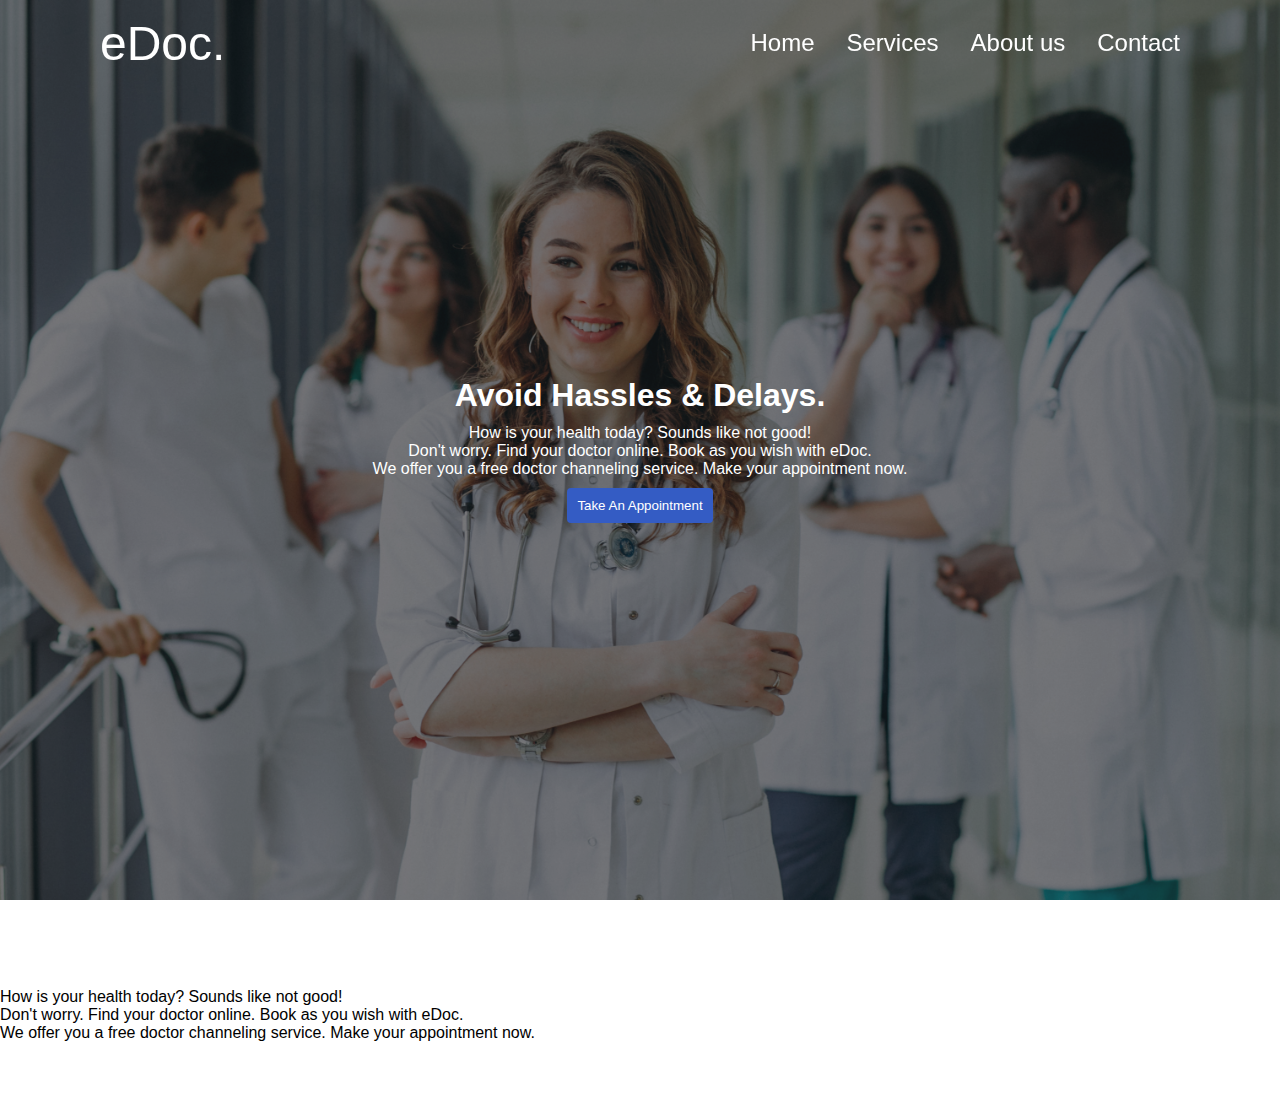
==== index.html @ 9e946691 "initial commit" ====
<!DOCTYPE html>
<html lang="en">
<head>
    <meta charset="UTF-8">
    <meta name="viewport" content="width=device-width, initial-scale=1.0">
    <title>eDoc - Online Doctor Appointment</title>
    <link rel="stylesheet" href="styles.css">
</head>
<body>
    <nav class="desktop-nav">
        <div class="logo-name">e<span>Doc.</span></div>
        <ul class="nav-links">
            <li><a href="#Home">Home</a></li>
            <li><a href="#Services">Services</a></li>
            <li><a href="#About">About us</a></li>
            <li><a href="#Contact">Contact</a></li>
        </ul>
    </nav>
    <section id="Home">
        <div class="full-height">
            <div class="content">
                <h2 class="heading-text">Avoid Hassles & Delays.</h2>
                <p class="sub-text">
                    How is your health today? Sounds like not good!<br>
                    Don't worry. Find your doctor online. Book as you wish with eDoc.<br>
                    We offer you a free doctor channeling service. Make your appointment now.
                </p>
                <button class="take-appointment" onclick="navigateToHome()">Take An Appointment</button>
            </div>
        </div>
    </section>
    <section id="Services">
        <p>
            How is your health today? Sounds like not good!<br>
            Don't worry. Find your doctor online. Book as you wish with eDoc.<br>
            We offer you a free doctor channeling service. Make your appointment now.
        </p>
    </section>
    <script src="script.js"></script>
</body>
</html>
---- styles.css ----
body, html {
    height: 100%;
    margin: 0;
    font-family: Arial, sans-serif;
}

.full-height {
    background: rgba(26, 26, 26, 0.55);
    background-size: cover;
    background-attachment: fixed;
    height: 100vh;
    width: 100%;
    display: flex;
    align-items: center; /* Center content vertically */
    justify-content: center; /* Center content horizontally */
    color: #fff;
}

.desktop-nav {
    width: 100%;
    display: flex;
    justify-content: space-between;
    align-items: center;
    padding: 5px 0;
    position: fixed; /* Change to fixed so it stays at the top */
    top: 0;
    left: 0;
    z-index: 1000; /* Ensure nav is on top */
}

.logo-name {
    font-size: 3rem;
    color: #fff;
    margin-left: 100px;
}

.nav-links {
    display: flex;
    gap: 2rem;
    list-style: none;
    font-size: 1.5rem;
    margin-right: 100px;
}

.nav-links a {
    color: #fff;
    text-decoration: none;
}

.nav-links a:hover {
    color: #162745;
    text-decoration: underline;
    text-underline-offset: 1rem;
    text-decoration-color: #203252;
}

#Home {
    background-image: url('img/bg1.jpg');
    background-size: cover;
    background-attachment: fixed;
    background-position: center;
    height: 100vh; /* Ensure the height is 100% of the viewport height */
    max-width: 100%;
    padding-top: 0px; /* Adjust based on nav height */
}

.content {
    text-align: center;
}

.heading-text {
    font-size: 2rem;
    margin: 0;
}

.sub-text {
    font-size: 1rem;
    margin: 10px 0;
}

button {
    padding: 10px;
    background-color: #345cc4;
    color: #fff;
    border: none;
    border-radius: 4px;
    cursor: pointer;
}

button.take-appointment:hover {
    background-color: #fff;
    color: #345cc4;
}

section {
    padding: 4vh 0;
    height: auto; /* Change to auto to avoid unnecessary space */
    box-sizing: border-box;
    min-height: fit-content;
}
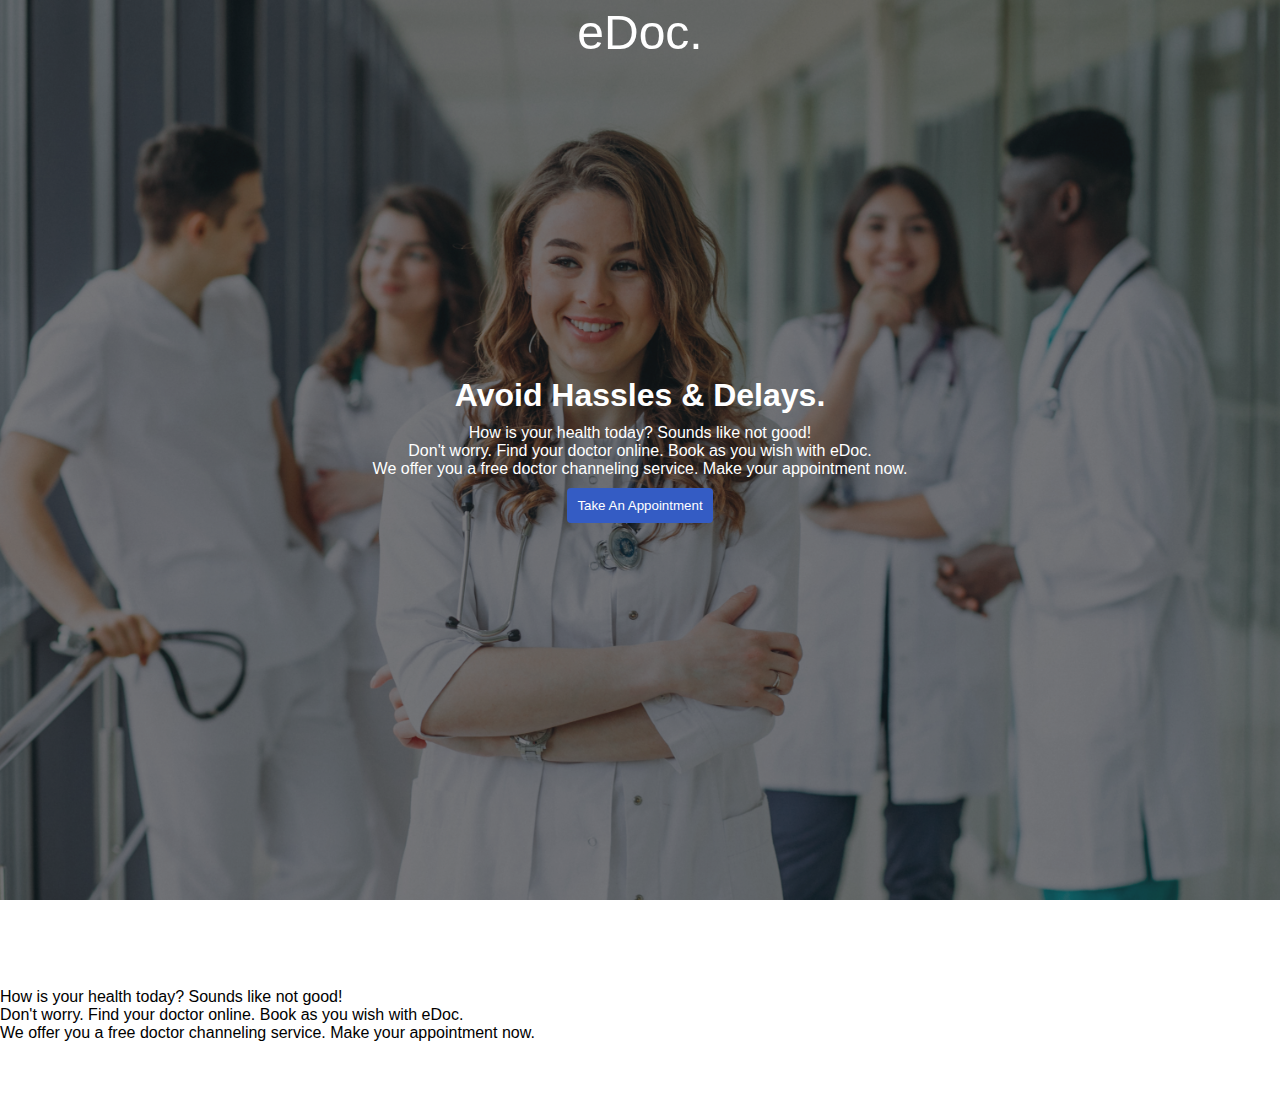
==== commit 7d848fb2: "add change" ====
--- a/index.html
+++ b/index.html
@@ -9,12 +9,6 @@
 <body>
     <nav class="desktop-nav">
         <div class="logo-name">e<span>Doc.</span></div>
-        <ul class="nav-links">
-            <li><a href="#Home">Home</a></li>
-            <li><a href="#Services">Services</a></li>
-            <li><a href="#About">About us</a></li>
-            <li><a href="#Contact">Contact</a></li>
-        </ul>
     </nav>
     <section id="Home">
         <div class="full-height">
--- a/styles.css
+++ b/styles.css
@@ -19,7 +19,7 @@
 .desktop-nav {
     width: 100%;
     display: flex;
-    justify-content: space-between;
+    justify-content: center;
     align-items: center;
     padding: 5px 0;
     position: fixed; /* Change to fixed so it stays at the top */
@@ -31,28 +31,9 @@
 .logo-name {
     font-size: 3rem;
     color: #fff;
-    margin-left: 100px;
+    text-align: center;
 }
 
-.nav-links {
-    display: flex;
-    gap: 2rem;
-    list-style: none;
-    font-size: 1.5rem;
-    margin-right: 100px;
-}
-
-.nav-links a {
-    color: #fff;
-    text-decoration: none;
-}
-
-.nav-links a:hover {
-    color: #162745;
-    text-decoration: underline;
-    text-underline-offset: 1rem;
-    text-decoration-color: #203252;
-}
 
 #Home {
     background-image: url('img/bg1.jpg');
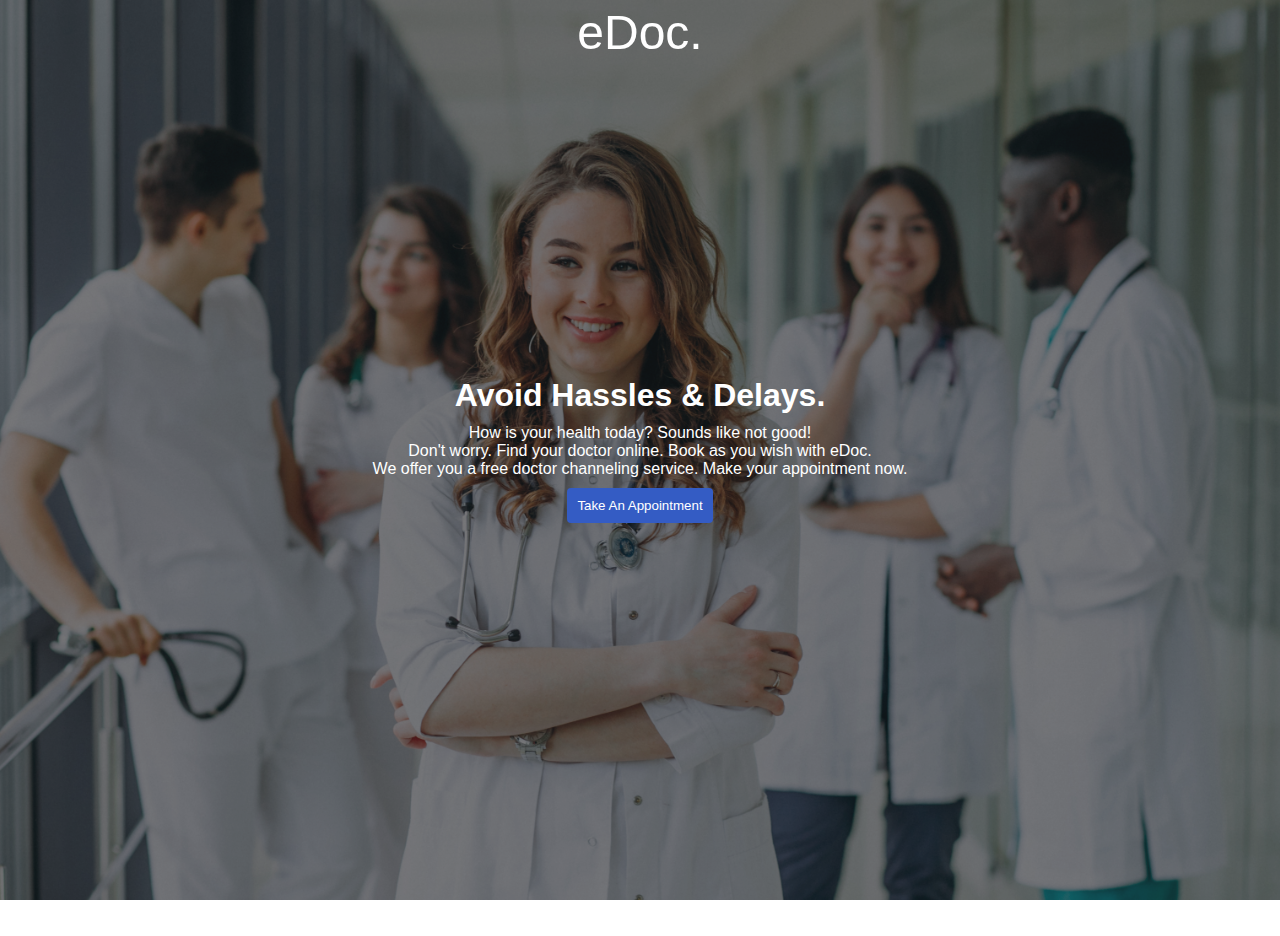
==== commit 572bd3e9: "change in index" ====
--- a/index.html
+++ b/index.html
@@ -23,13 +23,6 @@
             </div>
         </div>
     </section>
-    <section id="Services">
-        <p>
-            How is your health today? Sounds like not good!<br>
-            Don't worry. Find your doctor online. Book as you wish with eDoc.<br>
-            We offer you a free doctor channeling service. Make your appointment now.
-        </p>
-    </section>
     <script src="script.js"></script>
 </body>
 </html>
